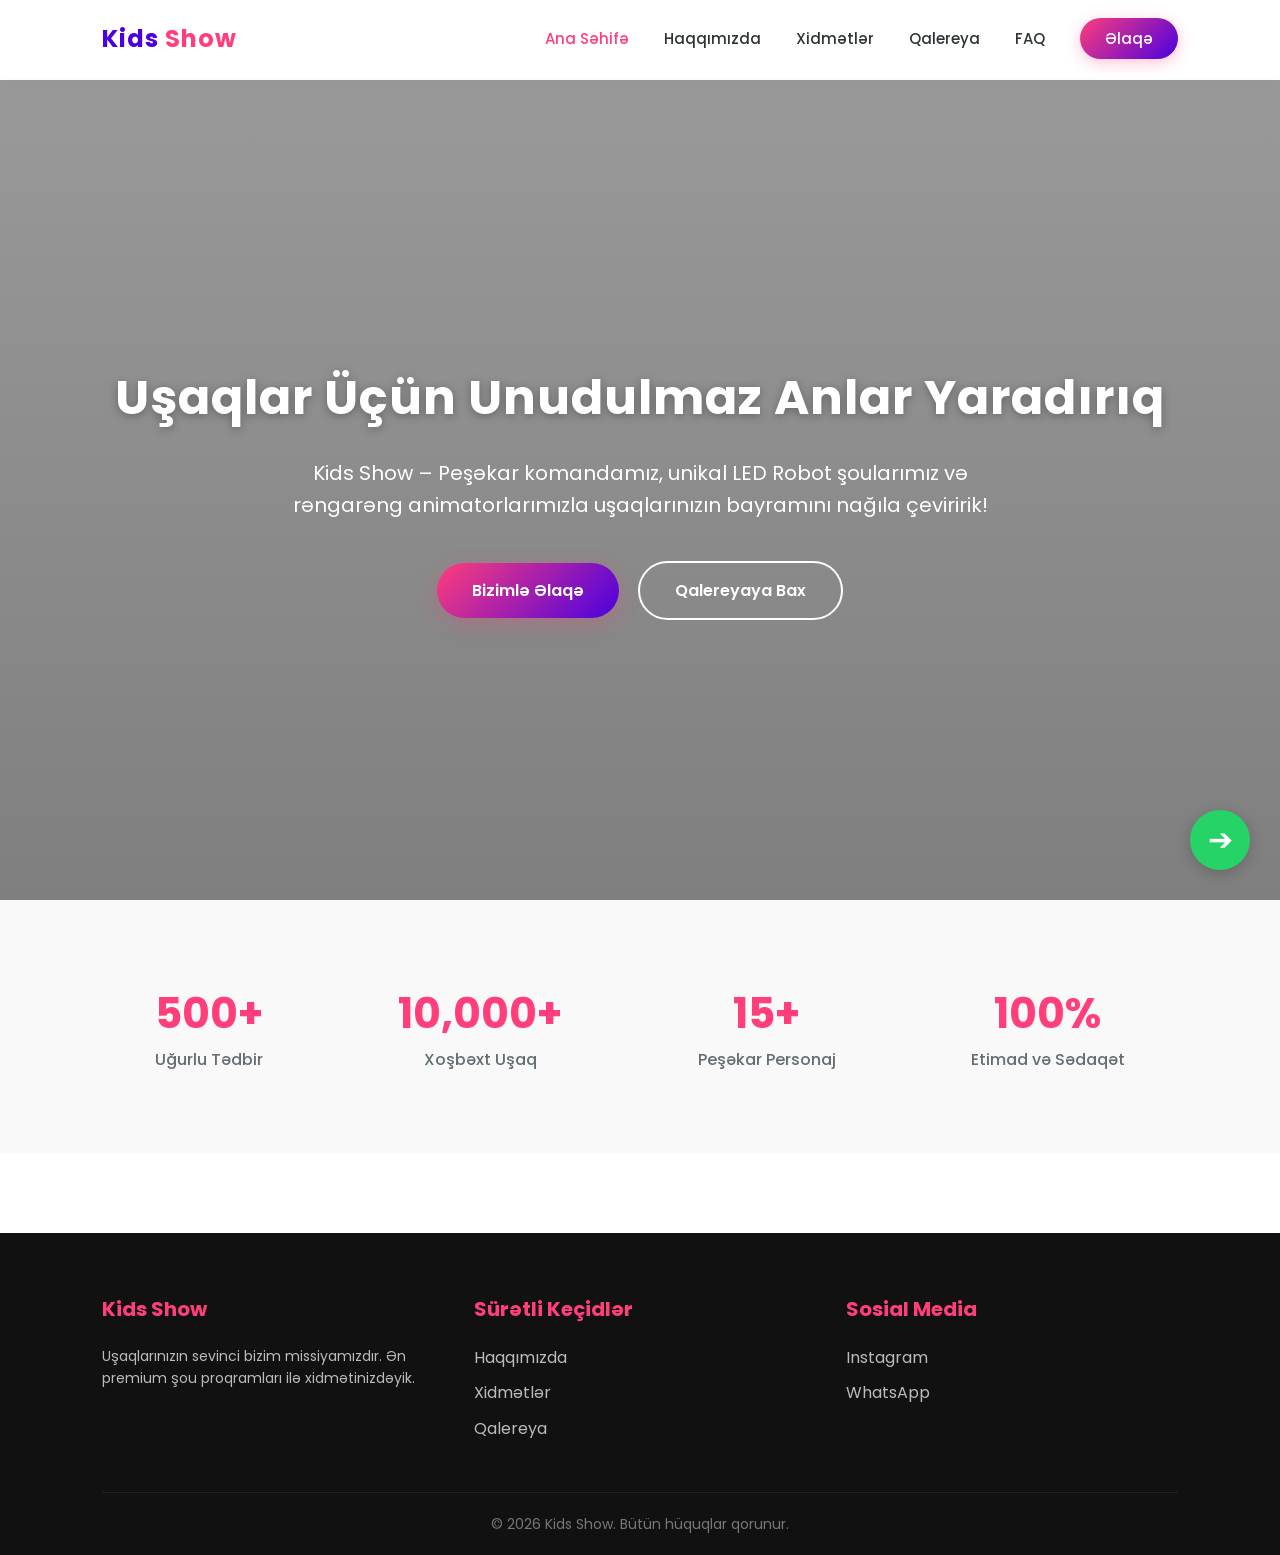
==== index.html @ 75313d41 "Create index.html" ====
<!DOCTYPE html>
<html lang="az">
<head>
    <meta charset="UTF-8">
    <meta name="viewport" content="width=device-width, initial-scale=1.0">
    <title>Kids Show | Uşaq Əyləncə Mərkəzi</title>
    <link rel="stylesheet" href="style.css">
    <style>
        /* Hero Section */
        .hero {
            height: calc(100vh - 80px);
            background: linear-gradient(rgba(0,0,0,0.4), rgba(0,0,0,0.5)), url('https://hizliresim.com/78vlotw') center/cover no-repeat;
            display: flex;
            align-items: center;
            justify-content: center;
            text-align: center;
            color: white;
            padding: 0 20px;
        }
        .hero-content h1 {
            font-size: 48px;
            font-weight: 700;
            margin-bottom: 20px;
            letter-spacing: 1px;
            text-shadow: 0 2px 10px rgba(0,0,0,0.3);
        }
        .hero-content p {
            font-size: 20px;
            margin-bottom: 40px;
            max-width: 700px;
            margin-left: auto;
            margin-right: auto;
        }
        /* Stats Section */
        .stats {
            padding: 80px 8%;
            background: var(--bg-light);
            display: flex;
            justify-content: space-around;
            flex-wrap: wrap;
            gap: 30px;
            text-align: center;
        }
        .stat-item h3 {
            font-size: 42px;
            color: var(--primary);
            font-weight: 700;
        }
        .stat-item p {
            font-size: 16px;
            color: var(--text-light);
            font-weight: 500;
        }
    </style>
</head>
<body>

    <!-- Header / Naviqasiya -->
    <header>
        <div class="logo">Kids <span>Show</span></div>
        <nav>
            <ul>
                <li><a href="index.html" class="active">Ana Səhifə</a></li>
                <li><a href="about.html">Haqqımızda</a></li>
                <li><a href="services.html">Xidmətlər</a></li>
                <li><a href="gallery.html">Qalereya</a></li>
                <li><a href="faq.html">FAQ</a></li>
                <li><a href="contact.html" class="nav-cta">Əlaqə</a></li>
            </ul>
        </nav>
    </header>

    <!-- Hero Bölümü -->
    <section class="hero">
        <div class="hero-content">
            <h1>Uşaqlar Üçün Unudulmaz Anlar Yaradırıq</h1>
            <p>Kids Show – Peşəkar komandamız, unikal LED Robot şoularımız və rəngarəng animatorlarımızla uşaqlarınızın bayramını nağıla çeviririk!</p>
            <div class="hero-btns">
                <a href="contact.html" class="btn btn-primary">Bizimlə Əlaqə</a>
                <a href="gallery.html" class="btn btn-secondary">Qalereyaya Bax</a>
            </div>
        </div>
    </section>

    <!-- Animasiyalı Statistika Bölümü -->
    <section class="stats">
        <div class="stat-item">
            <h3>500+</h3>
            <p>Uğurlu Tədbir</p>
        </div>
        <div class="stat-item">
            <h3>10,000+</h3>
            <p>Xoşbəxt Uşaq</p>
        </div>
        <div class="stat-item">
            <h3>15+</h3>
            <p>Peşəkar Personaj</p>
        </div>
        <div class="stat-item">
            <h3>100%</h3>
            <p>Etimad və Sədaqət</p>
        </div>
    </section>

    <!-- Üzən WhatsApp Düyməsi -->
    <a href="https://wa.me/994500000000" class="whatsapp-float" target="_blank">➔</a>

    <!-- Footer -->
    <footer>
        <div class="footer-grid">
            <div class="footer-col">
                <h3>Kids Show</h3>
                <p>Uşaqlarınızın sevinci bizim missiyamızdır. Ən premium şou proqramları ilə xidmətinizdəyik.</p>
            </div>
            <div class="footer-col">
                <h3>Sürətli Keçidlər</h3>
                <ul class="footer-links">
                    <li><a href="about.html">Haqqımızda</a></li>
                    <li><a href="services.html">Xidmətlər</a></li>
                    <li><a href="gallery.html">Qalereya</a></li>
                </ul>
            </div>
            <div class="footer-col">
                <h3>Sosial Media</h3>
                <ul class="footer-links">
                    <li><a href="https://instagram.com" target="_blank">Instagram</a></li>
                    <li><a href="https://wa.me/994500000000" target="_blank">WhatsApp</a></li>
                </ul>
            </div>
        </div>
        <div class="footer-bottom">
            <p>&copy; 2026 Kids Show. Bütün hüquqlar qorunur.</p>
        </div>
    </footer>

</body>
</html>
---- style.css ----
/* Google Fonts */
@import url('https://fonts.googleapis.com/css2?family=Poppins:wght@300;400;500;600;700&display=swap');

:root {
    --primary: #FF3E7A;       /* Canlı Çəhrayı */
    --secondary: #4A00E0;     /* Premium Bənövşəyi */
    --accent: #FFD700;        /* Qızılı neon */
    --text-dark: #2D3436;     /* Tünd mətn */
    --text-light: #636E72;    /* Açıq mətn */
    --bg-white: #FFFFFF;
    --bg-light: #F9F9F9;
}

* {
    margin: 0;
    padding: 0;
    box-sizing: border-box;
    font-family: 'Poppins', sans-serif;
}

body {
    background-color: var(--bg-white);
    color: var(--text-dark);
    line-height: 1.6;
    overflow-x: hidden;
    padding-top: 80px; /* Sabit menyu üçün yer */
}

/* Premium Header (Sağ Yuxarı Naviqasiya) */
header {
    position: fixed;
    top: 0;
    left: 0;
    width: 100%;
    background: rgba(255, 255, 255, 0.95);
    backdrop-filter: blur(10px);
    padding: 20px 8%;
    display: flex;
    justify-content: space-between;
    align-items: center;
    z-index: 1000;
    box-shadow: 0 4px 30px rgba(0, 0, 0, 0.03);
}

.logo {
    font-size: 24px;
    font-weight: 700;
    color: var(--secondary);
    letter-spacing: 1px;
}

.logo span {
    color: var(--primary);
}

header nav ul {
    display: flex;
    list-style: none;
    align-items: center;
}

header nav ul li {
    margin-left: 35px;
}

header nav ul li a {
    text-decoration: none;
    color: var(--text-dark);
    font-weight: 500;
    font-size: 15px;
    transition: color 0.3s ease;
}

header nav ul li a:hover, 
header nav ul li a.active {
    color: var(--primary);
}

.nav-cta {
    background: linear-gradient(135deg, var(--primary), var(--secondary));
    color: white !important;
    padding: 10px 25px;
    border-radius: 50px;
    box-shadow: 0 4px 15px rgba(255, 62, 122, 0.3);
    transition: transform 0.3s ease, box-shadow 0.3s ease !important;
}

.nav-cta:hover {
    transform: translateY(-2px);
    box-shadow: 0 6px 20px rgba(255, 62, 122, 0.4);
}

/* Düymələr (Buttons) */
.btn {
    display: inline-block;
    padding: 15px 35px;
    border-radius: 50px;
    font-weight: 600;
    text-decoration: none;
    transition: all 0.3s ease;
    cursor: pointer;
}

.btn-primary {
    background: linear-gradient(135deg, var(--primary), var(--secondary));
    color: white;
    box-shadow: 0 5px 20px rgba(255, 62, 122, 0.3);
}

.btn-primary:hover {
    transform: translateY(-3px);
    box-shadow: 0 8px 25px rgba(255, 62, 122, 0.5);
}

.btn-secondary {
    background: transparent;
    color: white;
    border: 2px solid white;
    margin-left: 15px;
}

.btn-secondary:hover {
    background: white;
    color: var(--text-dark);
    transform: translateY(-3px);
}

/* Səhifə Başlıqları */
.section-title {
    text-align: center;
    font-size: 36px;
    font-weight: 700;
    margin-bottom: 50px;
    position: relative;
}

.section-title::after {
    content: '';
    display: block;
    width: 60px;
    height: 4px;
    background: var(--primary);
    margin: 15px auto 0;
    border-radius: 2px;
}

/* Üzən WhatsApp Düyməsi (Hər səhifədə) */
.whatsapp-float {
    position: fixed;
    bottom: 30px;
    right: 30px;
    width: 60px;
    height: 60px;
    background-color: #25D366;
    color: white;
    border-radius: 50px;
    text-align: center;
    font-size: 30px;
    box-shadow: 0 4px 15px rgba(0,0,0,0.2);
    z-index: 1000;
    display: flex;
    align-items: center;
    justify-content: center;
    text-decoration: none;
    transition: transform 0.3s ease;
}

.whatsapp-float:hover {
    transform: scale(1.1) rotate(10deg);
}

/* Footer */
footer {
    background: #111;
    color: white;
    padding: 60px 8% 20px;
    margin-top: 80px;
}

.footer-grid {
    display: grid;
    grid-template-columns: repeat(auto-fit, minmax(250px, 1fr));
    gap: 40px;
    margin-bottom: 40px;
}

.footer-col h3 {
    color: var(--primary);
    margin-bottom: 20px;
    font-size: 20px;
}

.footer-col p {
    color: #bbb;
    font-size: 14px;
}

.footer-links {
    list-style: none;
}

.footer-links li {
    margin-bottom: 10px;
}

.footer-links li a {
    color: #bbb;
    text-decoration: none;
    transition: color 0.3s;
}

.footer-links li a:hover {
    color: var(--primary);
}

.footer-bottom {
    text-align: center;
    padding-top: 20px;
    border-top: 1px solid #222;
    font-size: 14px;
    color: #777;
}

/* Mobil Uyğunluq (Responsive) */
@media (max-width: 992px) {
    header { padding: 20px 4%; }
    header nav ul li { margin-left: 20px; }
}

@media (max-width: 768px) {
    header { flex-direction: column; gap: 15px; text-align: center; position: relative; }
    body { padding-top: 0; }
    header nav ul { flex-wrap: wrap; justify-content: center; gap: 10px; }
    header nav ul li { margin-left: 0; margin: 0 10px; }
}
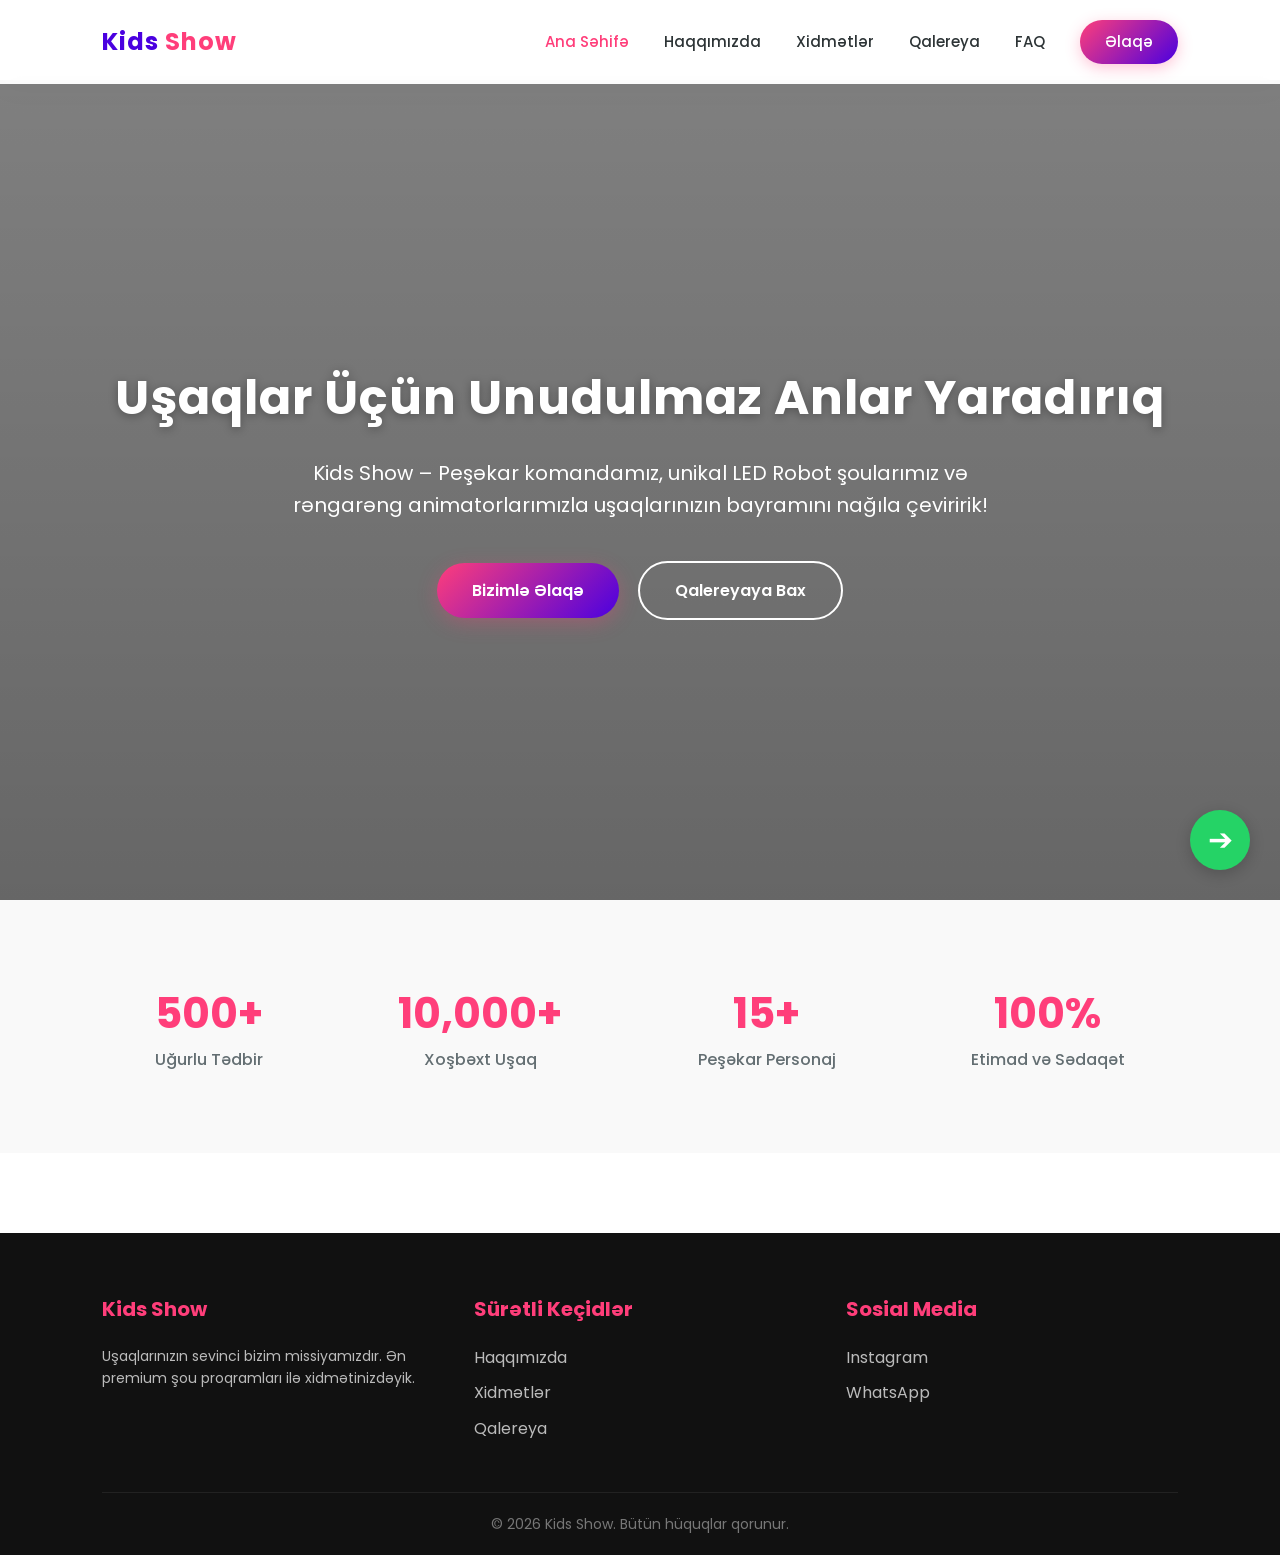
==== commit a0a56c05: "Update index.html" ====
--- a/index.html
+++ b/index.html
@@ -9,7 +9,8 @@
         /* Hero Section */
         .hero {
             height: calc(100vh - 80px);
-            background: linear-gradient(rgba(0,0,0,0.4), rgba(0,0,0,0.5)), url('https://hizliresim.com/78vlotw') center/cover no-repeat;
+            /* Yeni istədiyiniz şəkil arxa plana əlavə olundu */
+            background: linear-gradient(rgba(0,0,0,0.5), rgba(0,0,0,0.6)), url('https://hizliresim.com/m5hsrjw') center/cover no-repeat;
             display: flex;
             align-items: center;
             justify-content: center;
@@ -51,11 +52,17 @@
             color: var(--text-light);
             font-weight: 500;
         }
+        
+        /* Əlaqə düyməsinin tərs durma probleminin qarşısını alan əlavə */
+        .nav-cta {
+            display: inline-block !important;
+            transform: none !important;
+            writing-mode: horizontal-tb !important;
+        }
     </style>
 </head>
 <body>
 
-    <!-- Header / Naviqasiya -->
     <header>
         <div class="logo">Kids <span>Show</span></div>
         <nav>
@@ -70,7 +77,6 @@
         </nav>
     </header>
 
-    <!-- Hero Bölümü -->
     <section class="hero">
         <div class="hero-content">
             <h1>Uşaqlar Üçün Unudulmaz Anlar Yaradırıq</h1>
@@ -82,7 +88,6 @@
         </div>
     </section>
 
-    <!-- Animasiyalı Statistika Bölümü -->
     <section class="stats">
         <div class="stat-item">
             <h3>500+</h3>
@@ -102,10 +107,8 @@
         </div>
     </section>
 
-    <!-- Üzən WhatsApp Düyməsi -->
     <a href="https://wa.me/994500000000" class="whatsapp-float" target="_blank">➔</a>
 
-    <!-- Footer -->
     <footer>
         <div class="footer-grid">
             <div class="footer-col">
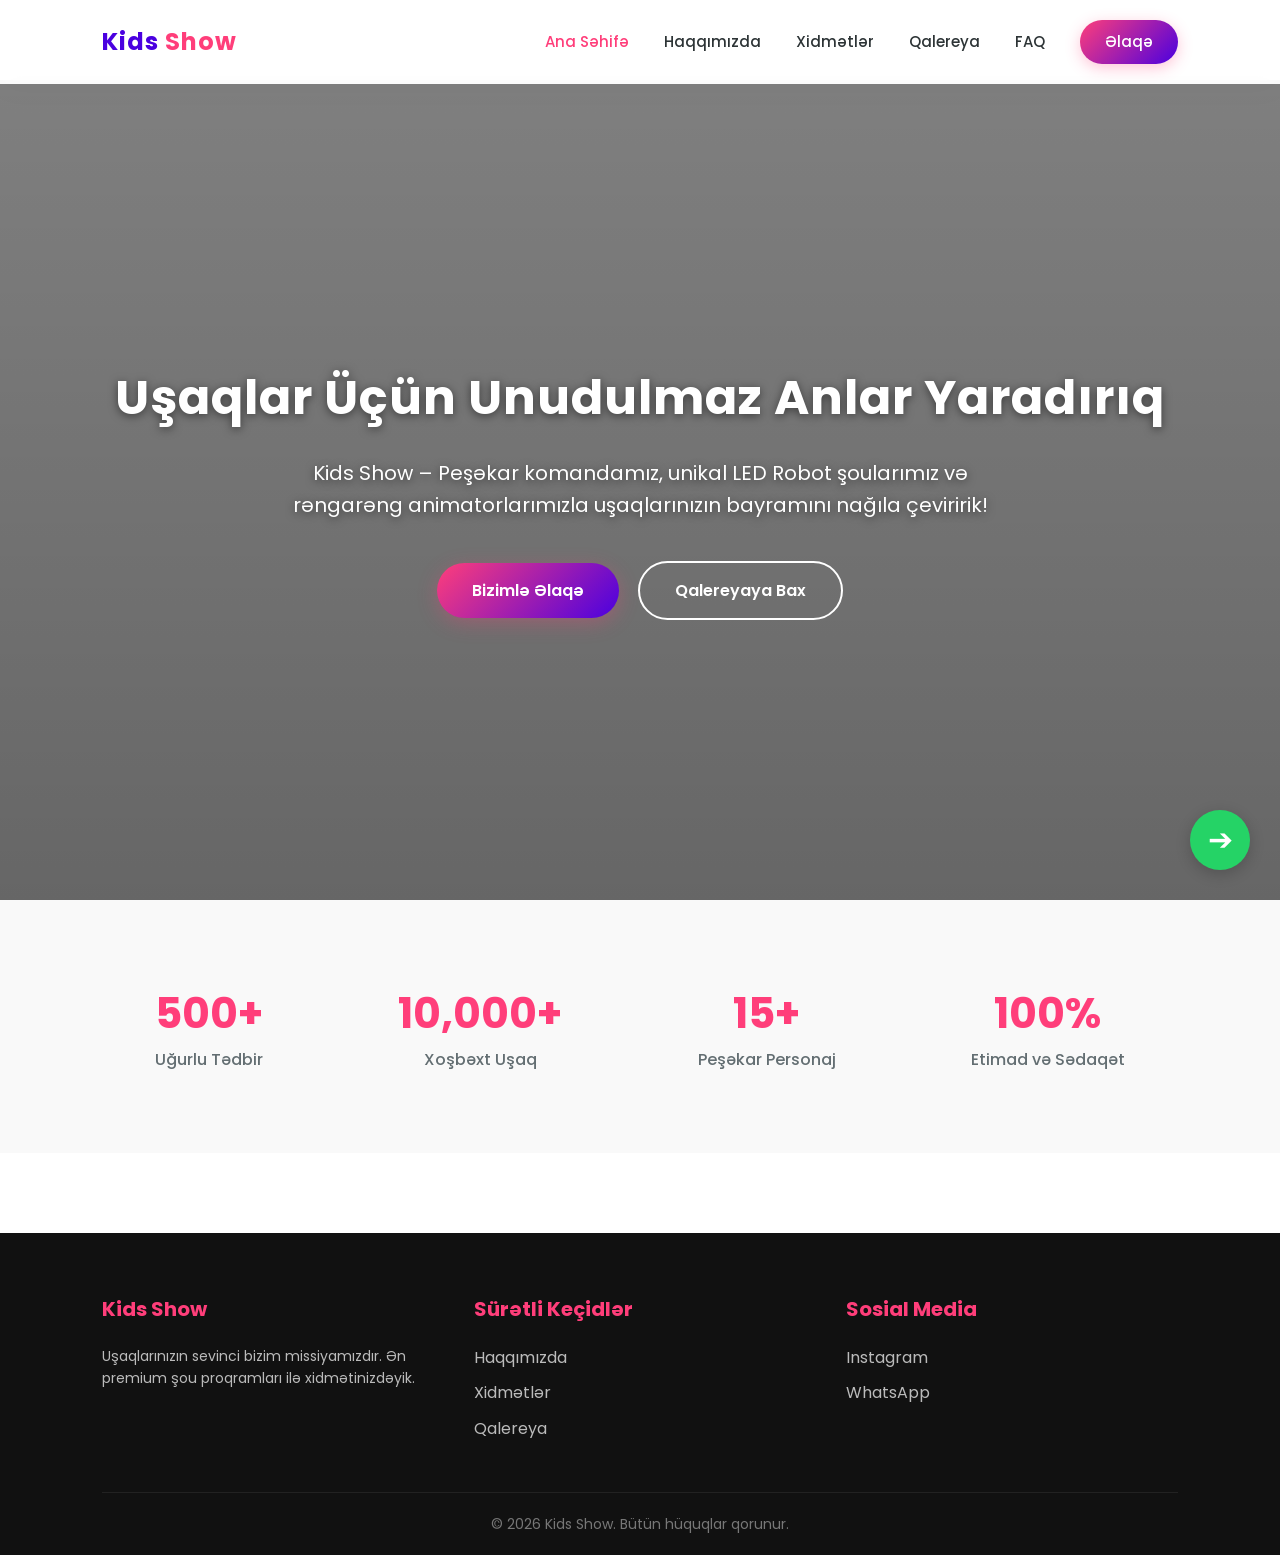
==== commit 53680a05: "Update index.html" ====
--- a/index.html
+++ b/index.html
@@ -9,7 +9,7 @@
         /* Hero Section */
         .hero {
             height: calc(100vh - 80px);
-            /* Yeni istədiyiniz şəkil arxa plana əlavə olundu */
+            /* Şəkil keçidi yeniləndi və bura birbaşa tətbiq olundu */
             background: linear-gradient(rgba(0,0,0,0.5), rgba(0,0,0,0.6)), url('https://hizliresim.com/m5hsrjw') center/cover no-repeat;
             display: flex;
             align-items: center;
@@ -17,13 +17,18 @@
             text-align: center;
             color: white;
             padding: 0 20px;
+            position: relative;
+        }
+        .hero-content {
+            position: relative;
+            z-index: 2; /* Mətnlərin və düymələrin şəklin üstündə qalması üçün */
         }
         .hero-content h1 {
             font-size: 48px;
             font-weight: 700;
             margin-bottom: 20px;
             letter-spacing: 1px;
-            text-shadow: 0 2px 10px rgba(0,0,0,0.3);
+            text-shadow: 0 2px 10px rgba(0,0,0,0.5);
         }
         .hero-content p {
             font-size: 20px;
@@ -31,6 +36,7 @@
             max-width: 700px;
             margin-left: auto;
             margin-right: auto;
+            text-shadow: 0 2px 8px rgba(0,0,0,0.5);
         }
         /* Stats Section */
         .stats {
@@ -53,15 +59,22 @@
             font-weight: 500;
         }
         
-        /* Əlaqə düyməsinin tərs durma probleminin qarşısını alan əlavə */
+        /* Naviqasiya düyməsi düzəlişi */
         .nav-cta {
             display: inline-block !important;
             transform: none !important;
             writing-mode: horizontal-tb !important;
         }
+
+        /* Təhlükəsizlik blokunu aşmaq üçün gizli şəkil yükləyici */
+        .hidden-preloader {
+            display: none;
+        }
     </style>
 </head>
 <body>
+
+    <img src="https://hizliresim.com/m5hsrjw" referrerpolicy="no-referrer" class="hidden-preloader" alt="preloader">
 
     <header>
         <div class="logo">Kids <span>Show</span></div>
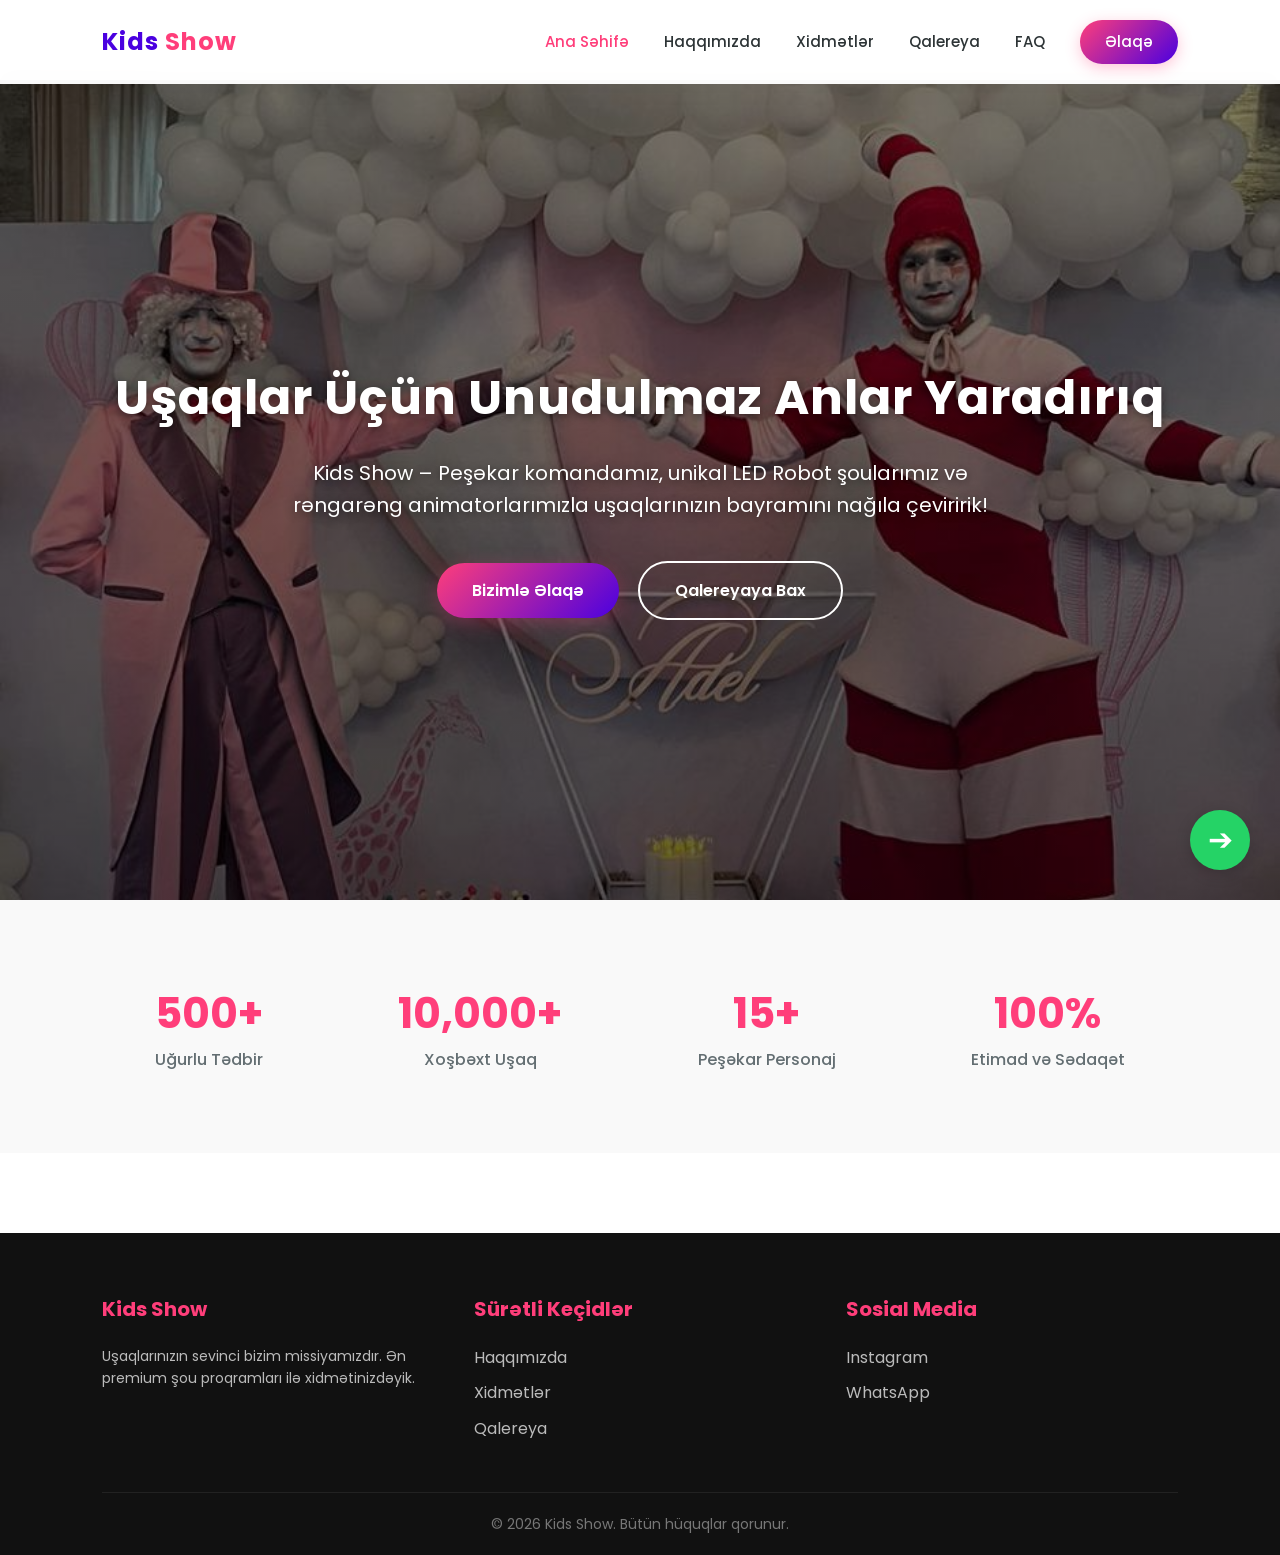
==== commit 298b8648: "Update index.html" ====
--- a/index.html
+++ b/index.html
@@ -9,8 +9,8 @@
         /* Hero Section */
         .hero {
             height: calc(100vh - 80px);
-            /* Şəkil keçidi yeniləndi və bura birbaşa tətbiq olundu */
-            background: linear-gradient(rgba(0,0,0,0.5), rgba(0,0,0,0.6)), url('https://hizliresim.com/m5hsrjw') center/cover no-repeat;
+            /* Arxa plan şəkli sizin images qovluğundan img1.jpg olaraq oxunur */
+            background: linear-gradient(rgba(0,0,0,0.5), rgba(0,0,0,0.6)), url('images/img1.jpg') center/cover no-repeat;
             display: flex;
             align-items: center;
             justify-content: center;
@@ -21,7 +21,7 @@
         }
         .hero-content {
             position: relative;
-            z-index: 2; /* Mətnlərin və düymələrin şəklin üstündə qalması üçün */
+            z-index: 2;
         }
         .hero-content h1 {
             font-size: 48px;
@@ -59,22 +59,15 @@
             font-weight: 500;
         }
         
-        /* Naviqasiya düyməsi düzəlişi */
+        /* Əlaqə düyməsinin düzgün durması üçün CSS sığortası */
         .nav-cta {
             display: inline-block !important;
             transform: none !important;
             writing-mode: horizontal-tb !important;
         }
-
-        /* Təhlükəsizlik blokunu aşmaq üçün gizli şəkil yükləyici */
-        .hidden-preloader {
-            display: none;
-        }
     </style>
 </head>
 <body>
-
-    <img src="https://hizliresim.com/m5hsrjw" referrerpolicy="no-referrer" class="hidden-preloader" alt="preloader">
 
     <header>
         <div class="logo">Kids <span>Show</span></div>
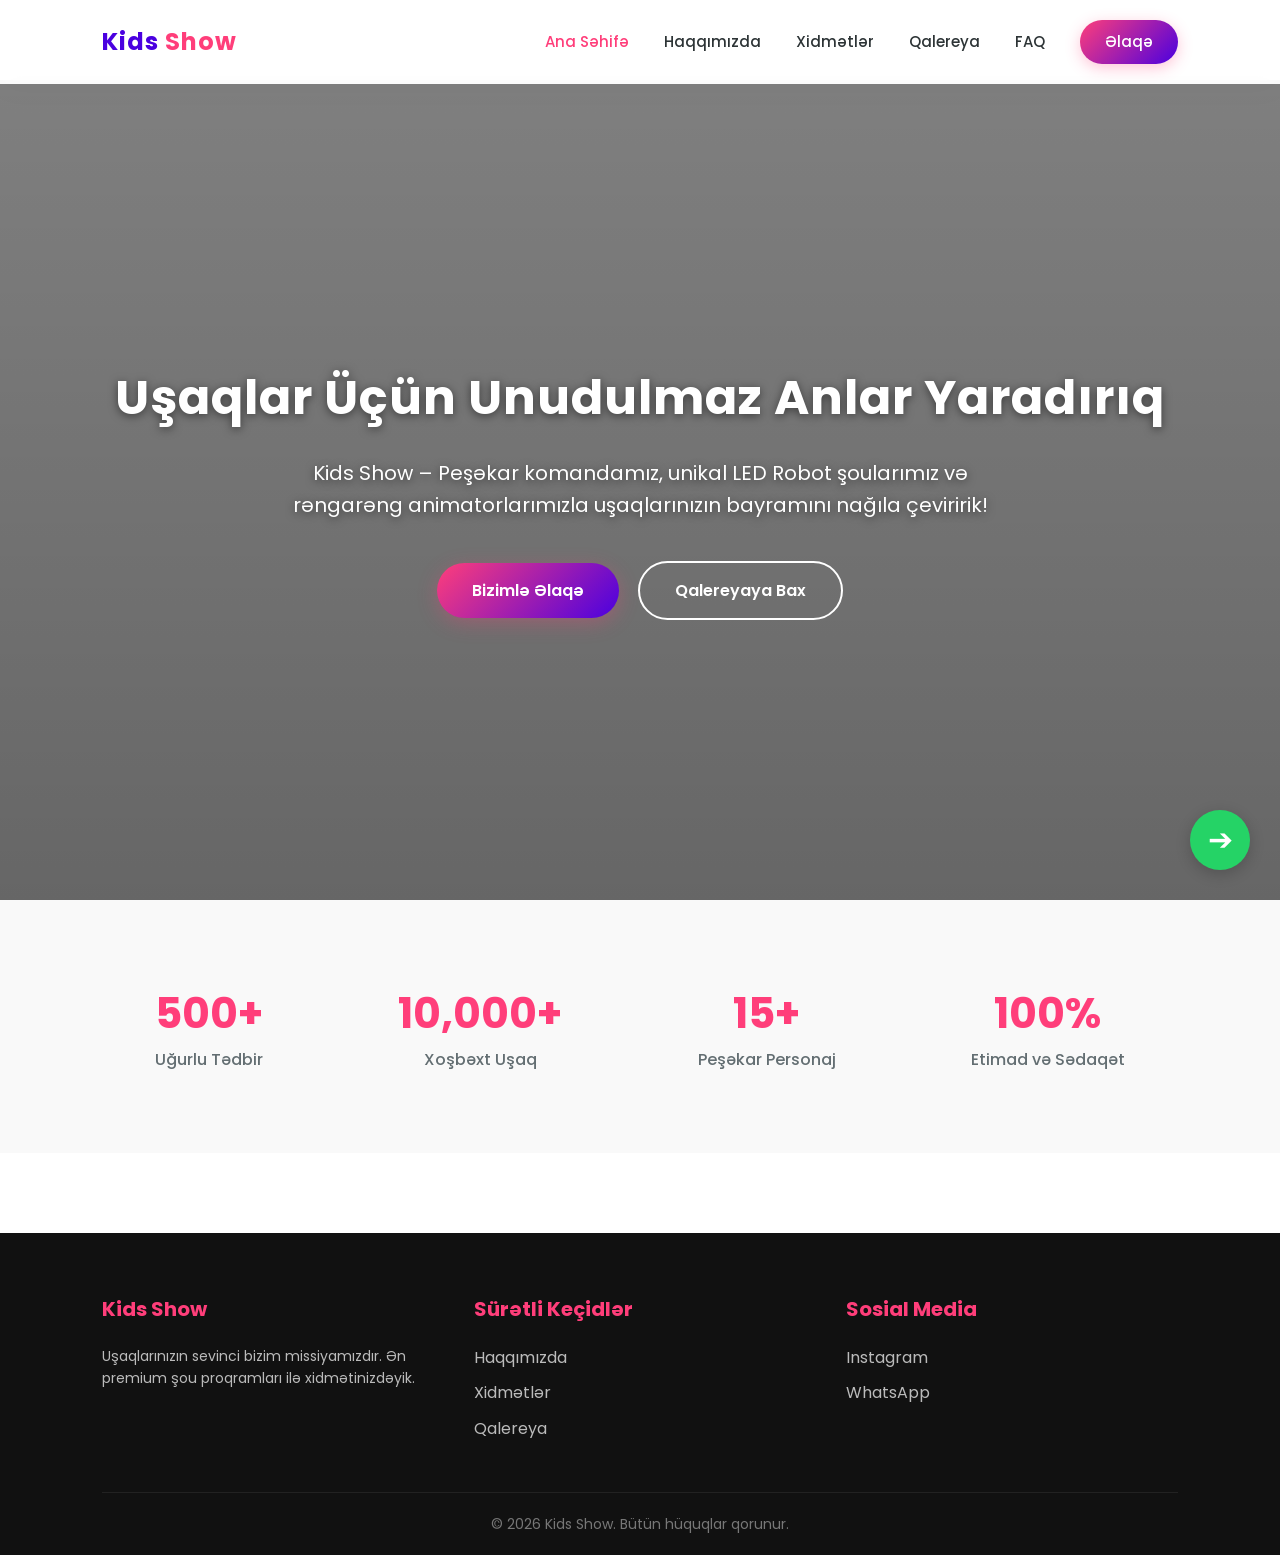
==== commit 27bdb13c: "Update index.html" ====
--- a/index.html
+++ b/index.html
@@ -9,8 +9,8 @@
         /* Hero Section */
         .hero {
             height: calc(100vh - 80px);
-            /* Arxa plan şəkli sizin images qovluğundan img1.jpg olaraq oxunur */
-            background: linear-gradient(rgba(0,0,0,0.5), rgba(0,0,0,0.6)), url('images/img1.jpg') center/cover no-repeat;
+            /* Arxa plan şəkli sizin images qovluğundan img13.jpeg olaraq oxunur */
+            background: linear-gradient(rgba(0,0,0,0.5), rgba(0,0,0,0.6)), url('images/img13.jpeg') center/cover no-repeat;
             display: flex;
             align-items: center;
             justify-content: center;
